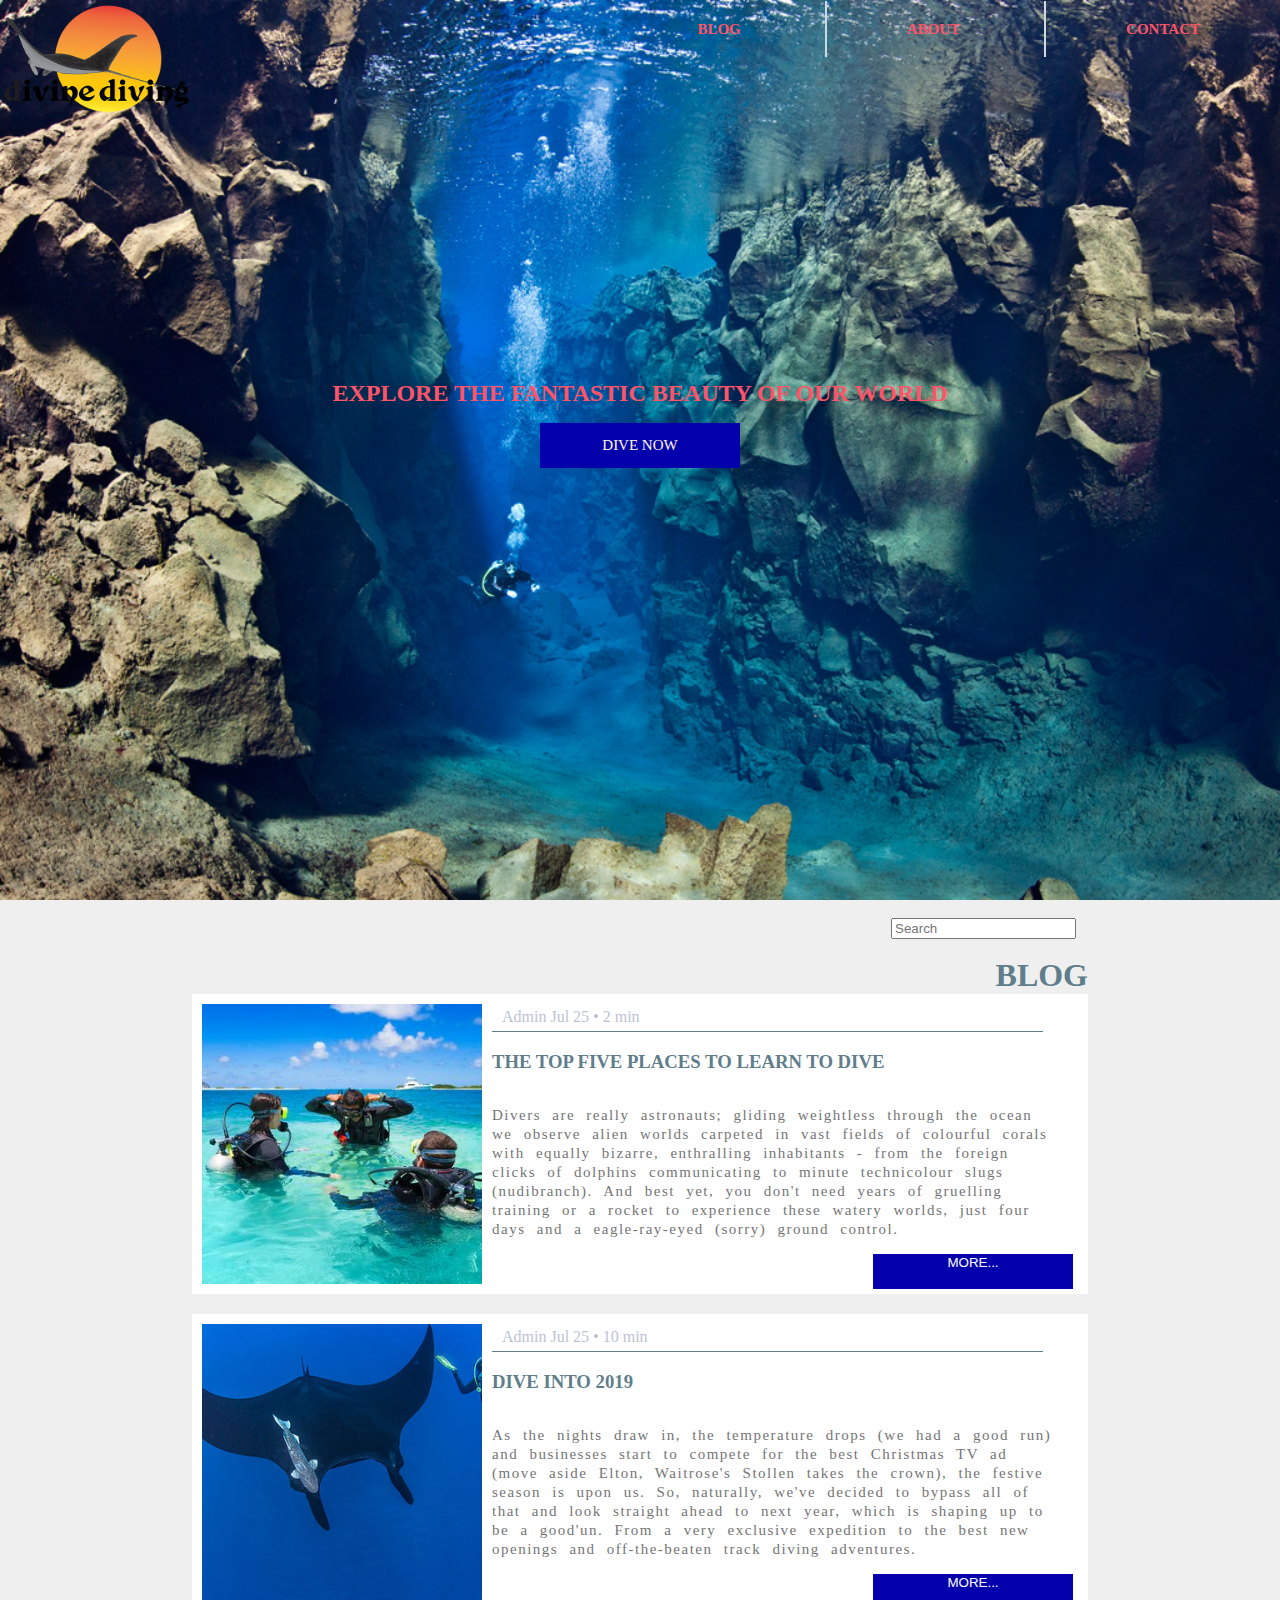
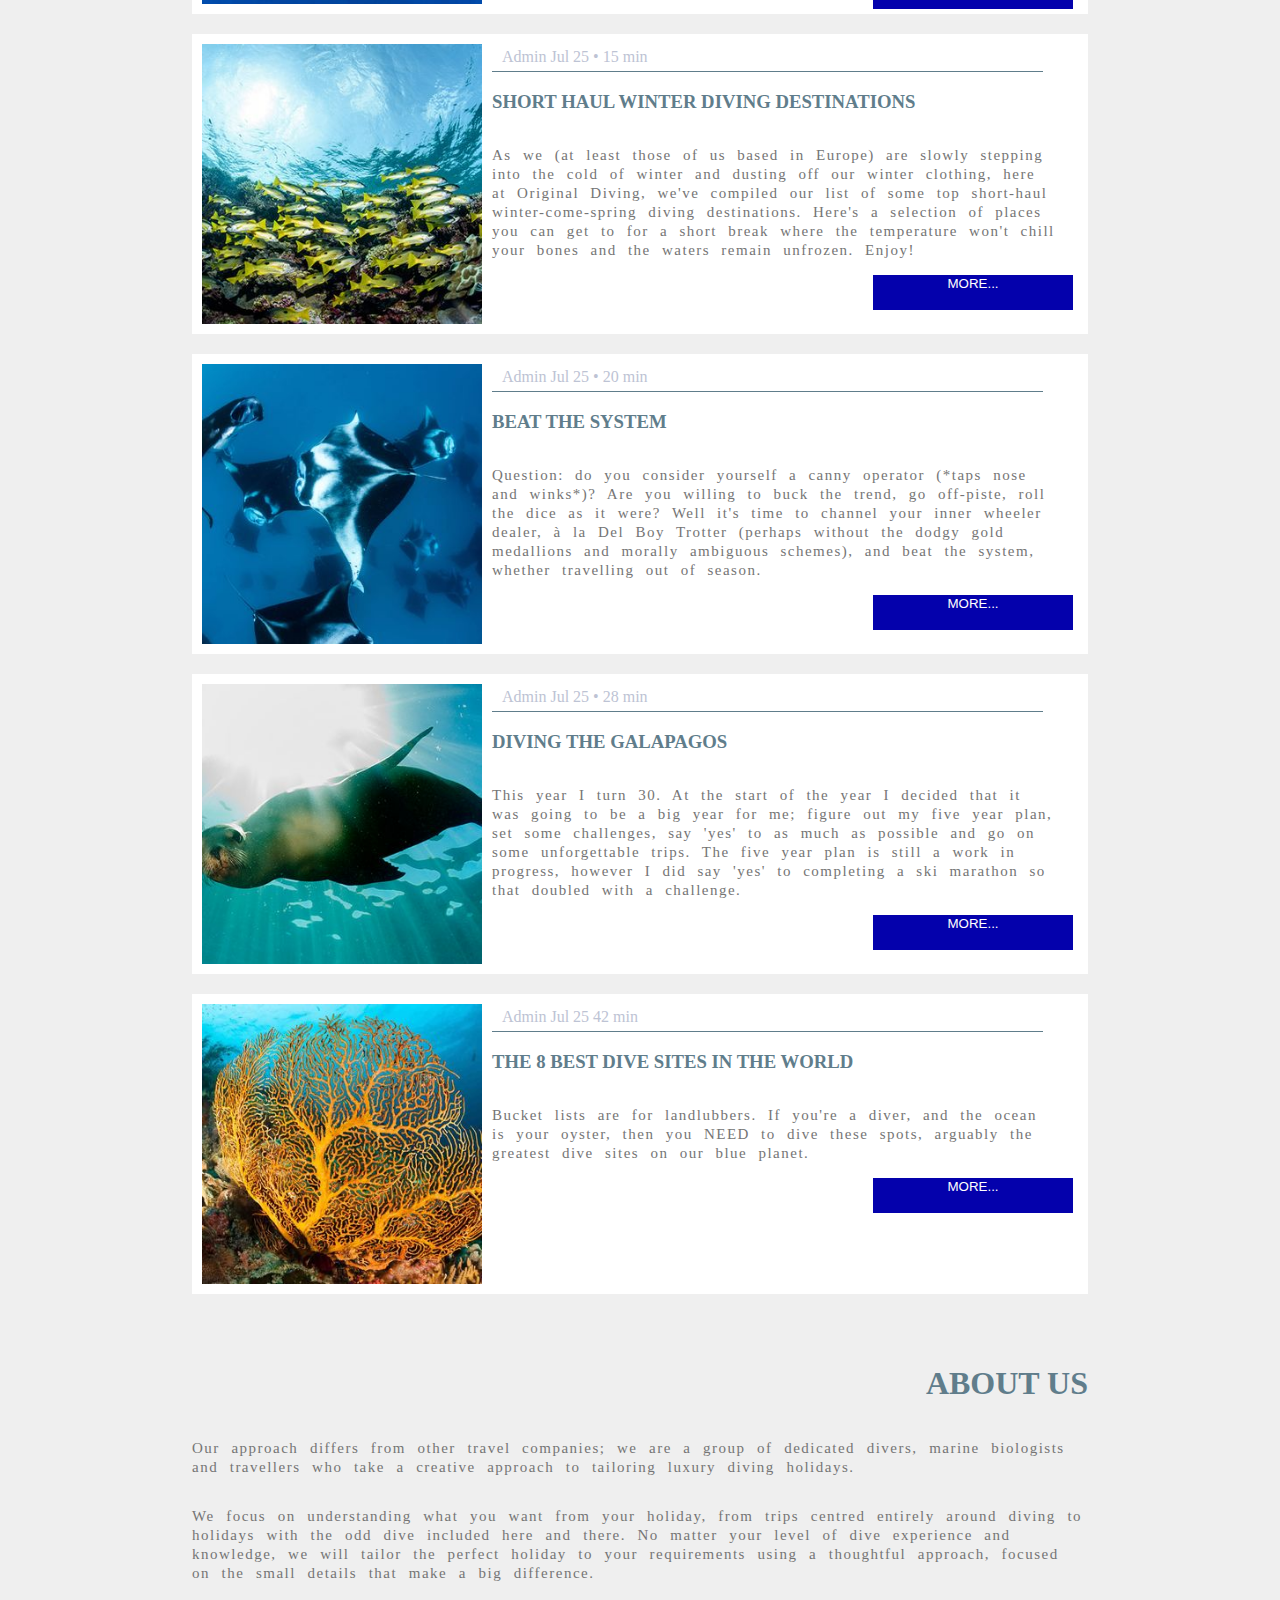
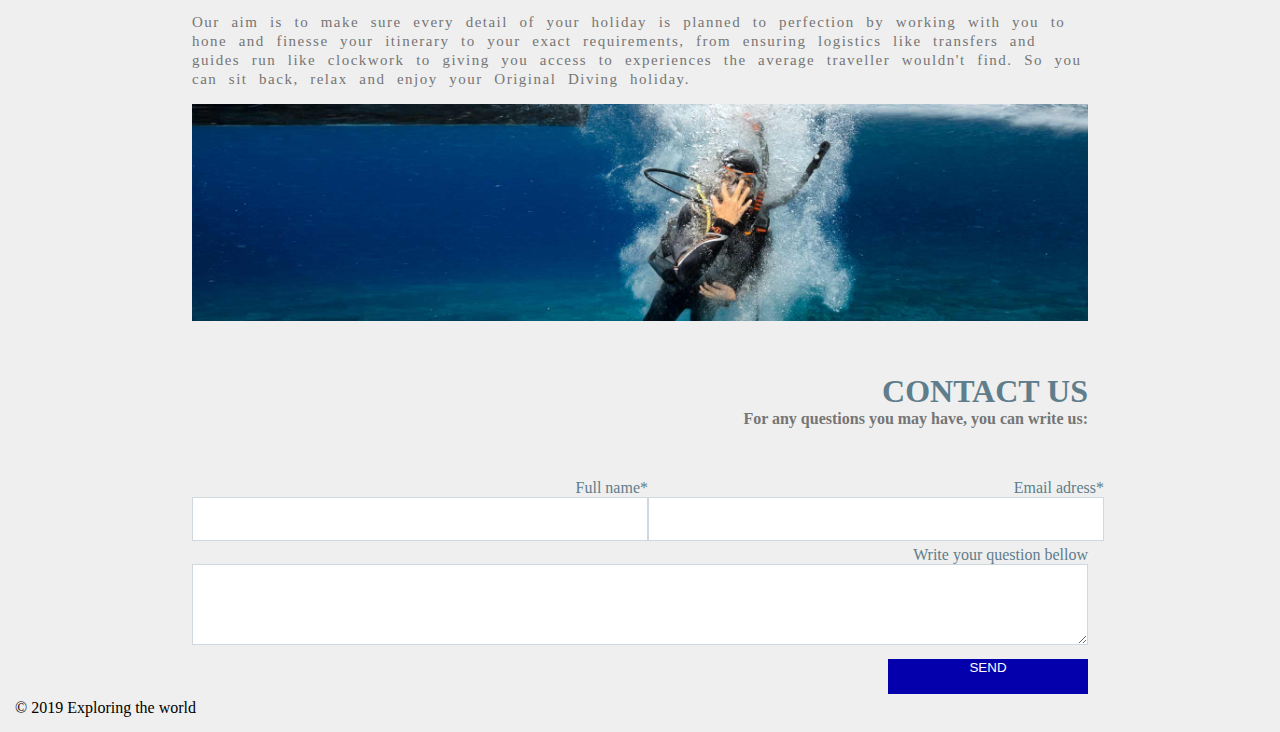
==== FLX_homework_3/homework/index.html @ c4cc4958 "homework3" ====
<!DOCTYPE html>
<html lang="en">

  <head>
    <meta charset="UTF-8">
    <meta name="viewport" content="width=device-width, initial-scale=1.0">
    <meta http-equiv="X-UA-Compatible" content="ie=edge">

    <!-- Styles should be switched here: -->

    <!-- <link rel="stylesheet" type="text/css" href="css/style1.css"> -->
    <link rel="stylesheet" type="text/css" href="css/style2.css">

    <title>Explore the world of ocean</title>
  </head>

  <body>
    <div class="main-wrapper">
      <header>
        <div class="top-wrapper">
          <div class="logo">
            <img src="img/logo.png" alt="">
          </div>

          <nav>
            <a role="button" href="#list" target="_self">Blog</a>
            <a role="button" href="#about" target="_self">About</a>
            <a role="button" href="#contact" target="_self">Contact</a>
          </nav>
        </div>
        <section>
          <h1>
            Explore the fantastic beauty of our world
          </h1>
          <a class="btn btn-top" href="#list" target="_self">Dive now</a>
        </section>
      </header>
      <main>
        <div class="toolbar">
          <input type="text" placeholder="Search">
        </div>
        <section class="post-list" id="list">
          <h1>Blog</h1>
          <article>
            <img src="img/post-1.jpg" alt="">
            <div>
              <div class="post">
                <div class="post-description">
                  Admin Jul 25 &#8226; 2 min
                </div>
                <h3>The Top Five Places To Learn To Dive</h3>
                <p>
                  Divers are really astronauts; gliding weightless through the ocean we observe alien worlds carpeted
                  in
                  vast fields of colourful corals with equally bizarre, enthralling inhabitants - from the foreign
                  clicks
                  of dolphins communicating to minute technicolour slugs (nudibranch). And best yet, you don't need
                  years
                  of gruelling training or a rocket to experience these watery worlds, just four days and a
                  eagle-ray-eyed
                  (sorry) ground control.
                </p>
              </div>
              <button class="btn">More...</button>
            </div>
          </article>
          <article>
            <img src="img/post-2.jpg" alt="">
            <div>
              <div class="post">
                <div class="post-description">
                  Admin Jul 25 &#8226; 10 min
                </div>
                <h3>Dive Into 2019</h3>
                <p>
                  As the nights draw in, the temperature drops (we had a good run) and businesses start to compete for
                  the
                  best Christmas TV ad (move aside Elton, Waitrose's Stollen takes the crown), the festive season is
                  upon
                  us. So, naturally, we've decided to bypass all of that and look straight ahead to next year, which is
                  shaping up to be a good'un. From a very exclusive expedition to the best new openings and
                  off-the-beaten
                  track diving adventures.
                </p>
              </div>
              <button class="btn">More...</button>
            </div>
          </article>
          <article>
            <img src="img/post-3.jpg" alt="">
            <div>
              <div class="post">
                <div class="post-description">
                  Admin Jul 25 &#8226; 15 min
                </div>
                <h3>Short Haul Winter Diving Destinations</h3>
                <p>
                  As we (at least those of us based in Europe) are slowly stepping into the cold of winter and dusting
                  off
                  our winter clothing, here at Original Diving, we've compiled our list of some top short-haul
                  winter-come-spring diving destinations. Here's a selection of places you can get to for a short break
                  where the temperature won't chill your bones and the waters remain unfrozen. Enjoy!
                </p>
              </div>
              <button class="btn">More...</button>
            </div>
          </article>
          <article>
            <img src="img/post-4.jpg" alt="">
            <div>
              <div class="post">
                <div class="post-description">
                  Admin Jul 25 &#8226; 20 min
                </div>
                <h3>Beat the System</h3>
                <p>
                  Question: do you consider yourself a canny operator (*taps nose and winks*)? Are you willing to buck
                  the
                  trend, go off-piste, roll the dice as it were? Well it's time to channel your inner wheeler dealer, à
                  la
                  Del Boy Trotter (perhaps without the dodgy gold medallions and morally ambiguous schemes), and beat
                  the
                  system, whether travelling out of season.
                </p>
              </div>
              <button class="btn">More...</button>
            </div>
          </article>
          <article>
            <img src="img/post-5.jpg" alt="">
            <div>
              <div class="post">
                <div class="post-description">
                  Admin Jul 25 &#8226; 28 min
                </div>
                <h3>Diving The Galapagos</h3>
                <p>
                  This year I turn 30. At the start of the year I decided that it was going to be a big year for me;
                  figure out my five year plan, set some challenges, say 'yes' to as much as possible and go on some
                  unforgettable trips. The five year plan is still a work in progress, however I did say 'yes' to
                  completing a ski marathon so that doubled with a challenge.
                </p>
              </div>
              <button class="btn">More...</button>
            </div>
          </article>
          <article>
            <img src="img/post-6.jpg" alt="">
            <div>
              <div class="post">
                <div class="post-description">
                  Admin Jul 25 42 min
                </div>
                <h3>The 8 Best Dive Sites in the World</h3>
                <p>Bucket lists are for landlubbers. If you're a diver, and the ocean is your oyster, then you NEED to
                  dive
                  these spots, arguably the greatest dive sites on our blue planet.</p>
              </div>
              <button class="btn">More...</button>
            </div>
          </article>
        </section>

        <section class="about" id="about">
          <div>
            <h1>About Us</h1>
            <p>
              Our approach differs from other travel companies; we are a group of dedicated divers, marine biologists
              and
              travellers who take a creative approach to tailoring luxury diving holidays.
            </p>
            <p>
              We focus on understanding what you want from your holiday, from trips centred entirely around diving to
              holidays with the odd dive included here and there. No matter your level of dive experience and
              knowledge,
              we will tailor the perfect holiday to your requirements using a thoughtful approach, focused on the small
              details that make a big difference.
            </p>
            <p>
              Our aim is to make sure every detail of your holiday is planned to perfection by working with you to hone
              and finesse your itinerary to your exact requirements, from ensuring logistics like transfers and guides
              run like clockwork to giving you access to experiences the average traveller wouldn't find. So you can
              sit
              back, relax and enjoy your Original Diving holiday.
            </p>
          </div>
          <div>
            <img src="img/about-section.jpg" alt="">
          </div>
        </section>

        <section class="contact-form" id="contact">
          <h1>CONTACT US</h1>
          <h4>For any questions you may have, you can write us:</h4>

          <form action="#" method="POST">
            <div class="formInputs">
                <div class="nameInput">
                  <label for="fullName">Full name*</label>
                  <input type="text" name="name" id="fullName" required>
                </div>
                <div class="emailInput">
                  <label for="emailInput">Email adress*</label>
                  <input type="email" name="email" id="emailInput" required>
                </div>
            </div>
            <div class="textarea">
              <label for="text">Write your question bellow</label>
                <textarea name="text" id="text" cols="110" rows="5"></textarea>
                <button type="submit" class="btnForm">send</button>
            </div>
            
          </form>

        </section>
      </main>
      <footer>
        <span>&#169; 2019 Exploring the world</span>
      </footer>
    </div>
  </body>

</html>
---- FLX_homework_3/homework/css/style1.css ----
body {
  max-width: 1453px;
  margin: 0;
  background-color: #ffffff; }
  body .main-wrapper {
    margin: 0 auto;
    width: 100vw;
    display: flex;
    flex-direction: column; }
    body .main-wrapper header {
      background: url(../img/header_background_v1.jpg) no-repeat center top/cover;
      height: 100vh; }
      body .main-wrapper header .top-wrapper {
        display: flex;
        justify-content: space-between; }
        body .main-wrapper header .top-wrapper .logo {
          width: 15%; }
          body .main-wrapper header .top-wrapper .logo img {
            width: 100%; }
        body .main-wrapper header .top-wrapper nav {
          margin-top: 20px; }
          body .main-wrapper header .top-wrapper nav a {
            color: #ECECEC;
            font-size: to-upper-case;
            text-transform: uppercase;
            text-decoration: none;
            font-size: 15px;
            font-weight: bold;
            padding: 20px 80px;
            border-left: 2px solid #607d8b; }
            body .main-wrapper header .top-wrapper nav a:first-child {
              border-left: none; }
      body .main-wrapper header section {
        display: flex;
        flex-direction: column; }
        body .main-wrapper header section h1 {
          display: flex;
          flex-direction: column;
          align-self: center;
          margin-top: 20%;
          font: normal 300 Roboto, Ubuntu, Cantarell, Helvetica, sans-serif;
          text-transform: uppercase;
          font-size: 24px;
          font-weight: bold;
          color: #ECECEC;
          display: flex; }
        body .main-wrapper header section a {
          display: flex;
          flex-direction: column;
          align-self: center;
          font: normal 300 Roboto, Ubuntu, Cantarell, Helvetica, sans-serif;
          text-transform: uppercase;
          font-size: 15px;
          color: #fffaea;
          background: #01acac;
          text-decoration: none;
          cursor: pointer;
          width: 200px;
          height: 45px;
          text-align: center; }

main {
  display: flex;
  flex-direction: column;
  justify-content: center;
  margin: 0 auto;
  width: 70%; }

.toolbar {
  display: flex;
  justify-content: flex-end;
  padding: 18px 12px; }

.post-list {
  display: flex;
  flex-direction: column;
  align-items: center;
  justify-content: center; }
  .post-list h1 {
    margin: 0;
    align-self: flex-end;
    text-transform: uppercase; }

article {
  display: flex;
  margin-bottom: 20px;
  background-color: #efefef; }
  article img {
    margin: 10px;
    height: 280px; }
  article div {
    display: flex;
    flex-direction: column;
    margin-right: 15px; }

.post .post-description {
  padding: 14px 20px 5px 10px;
  color: #e90303;
  border-bottom: 1px solid #607d8b; }
.post h3 {
  text-transform: uppercase;
  color: #0097a7; }
.post p {
  font-size: 15px;
  font-family: normal 300 Roboto, Ubuntu, Cantarell, Helvetica, sans-serif;
  line-height: 19px;
  letter-spacing: 1.5px;
  word-spacing: 6px; }

.btn {
  width: 200px;
  height: 35px;
  display: flex;
  justify-content: center;
  align-self: flex-end;
  background: #01acac;
  border: none;
  color: #ffffff;
  text-transform: uppercase; }
  .btn:hover {
    cursor: pointer;
    background: #15fefe; }

.about {
  display: flex;
  flex-direction: column;
  justify-content: center;
  margin-top: 30px; }
  .about div {
    display: flex;
    flex-direction: column;
    justify-content: center; }
    .about div h1 {
      display: flex;
      flex-direction: column;
      align-items: flex-end;
      text-transform: uppercase; }
    .about div p {
      font-size: 15px;
      font-family: normal 300 Roboto, Ubuntu, Cantarell, Helvetica, sans-serif;
      line-height: 19px;
      letter-spacing: 1.5px;
      word-spacing: 6.3px; }

.about img {
  max-width: 100%; }

.contact-form {
  padding-top: 30px;
  display: flex;
  flex-direction: column; }
  .contact-form h1 {
    align-self: flex-end;
    margin-bottom: 0px; }
  .contact-form h4 {
    align-self: flex-end;
    margin-top: 0px;
    padding-top: 0px; }

footer {
  margin-left: 15px;
  margin-bottom: 15px;
  margin-top: 5px; }

.formInputs {
  display: flex;
  justify-content: space-between;
  margin: 30px 8px 5px 0; }
  .formInputs input {
    display: flex;
    width: 450px;
    height: 40px;
    border: 1px solid #607d8b; }
  .formInputs label {
    display: flex;
    justify-content: flex-end;
    color: #52c3e8; }

.textarea {
  display: flex;
  flex-direction: column; }
  .textarea label {
    display: flex;
    flex-direction: column;
    align-self: flex-end;
    color: #52c3e8; }
  .textarea textarea {
    border: 1px solid #607d8b; }

.btnForm {
  width: 200px;
  height: 35px;
  margin-top: 14px;
  display: flex;
  justify-content: center;
  align-self: flex-end;
  background: #01acac;
  border: none;
  color: #ffffff;
  text-transform: uppercase; }
  .btnForm:hover {
    cursor: pointer;
    background: #15fefe; }

h1 {
  color: #000000; }

p, h4 {
  color: #000000; }
---- FLX_homework_3/homework/css/style2.css ----
body {
  max-width: 1453px;
  margin: 0;
  background-color: #efefef; }
  body .main-wrapper {
    margin: 0 auto;
    width: 100vw;
    display: flex;
    flex-direction: column; }
    body .main-wrapper header {
      background: url(../img/header_background_v1.jpg) no-repeat center top/cover;
      height: 100vh; }
      body .main-wrapper header .top-wrapper {
        display: flex;
        justify-content: space-between; }
        body .main-wrapper header .top-wrapper .logo {
          width: 15%; }
          body .main-wrapper header .top-wrapper .logo img {
            width: 100%; }
        body .main-wrapper header .top-wrapper nav {
          margin-top: 20px; }
          body .main-wrapper header .top-wrapper nav a {
            color: #ff5468;
            font-size: to-upper-case;
            text-transform: uppercase;
            text-decoration: none;
            font-size: 15px;
            font-weight: bold;
            padding: 20px 80px;
            border-left: 2px solid #cfd8dc; }
            body .main-wrapper header .top-wrapper nav a:first-child {
              border-left: none; }
      body .main-wrapper header section {
        display: flex;
        flex-direction: column; }
        body .main-wrapper header section h1 {
          display: flex;
          flex-direction: column;
          align-self: center;
          margin-top: 20%;
          font: normal 300 Roboto, Ubuntu, Cantarell, Helvetica, sans-serif;
          text-transform: uppercase;
          font-size: 24px;
          font-weight: bold;
          color: #ff5468;
          display: flex; }
        body .main-wrapper header section a {
          display: flex;
          flex-direction: column;
          align-self: center;
          font: normal 300 Roboto, Ubuntu, Cantarell, Helvetica, sans-serif;
          text-transform: uppercase;
          font-size: 15px;
          color: #fffaea;
          background: #0401ac;
          text-decoration: none;
          cursor: pointer;
          width: 200px;
          height: 45px;
          text-align: center; }

main {
  display: flex;
  flex-direction: column;
  justify-content: center;
  margin: 0 auto;
  width: 70%; }

.toolbar {
  display: flex;
  justify-content: flex-end;
  padding: 18px 12px; }

.post-list {
  display: flex;
  flex-direction: column;
  align-items: center;
  justify-content: center; }
  .post-list h1 {
    margin: 0;
    align-self: flex-end;
    text-transform: uppercase; }

article {
  display: flex;
  margin-bottom: 20px;
  background-color: #ffffff; }
  article img {
    margin: 10px;
    height: 280px; }
  article div {
    display: flex;
    flex-direction: column;
    margin-right: 15px; }

.post .post-description {
  padding: 14px 20px 5px 10px;
  color: #bdc3d4;
  border-bottom: 1px solid #607d8b; }
.post h3 {
  text-transform: uppercase;
  color: #607d8b; }
.post p {
  font-size: 15px;
  font-family: normal 300 Roboto, Ubuntu, Cantarell, Helvetica, sans-serif;
  line-height: 19px;
  letter-spacing: 1.5px;
  word-spacing: 6px; }

.btn {
  width: 200px;
  height: 35px;
  display: flex;
  justify-content: center;
  align-self: flex-end;
  background: #0401ac;
  border: none;
  color: #ffffff;
  text-transform: uppercase; }
  .btn:hover {
    cursor: pointer;
    background: #1915fe; }

.about {
  display: flex;
  flex-direction: column;
  justify-content: center;
  margin-top: 30px; }
  .about div {
    display: flex;
    flex-direction: column;
    justify-content: center; }
    .about div h1 {
      display: flex;
      flex-direction: column;
      align-items: flex-end;
      text-transform: uppercase; }
    .about div p {
      font-size: 15px;
      font-family: normal 300 Roboto, Ubuntu, Cantarell, Helvetica, sans-serif;
      line-height: 19px;
      letter-spacing: 1.5px;
      word-spacing: 6.3px; }

.about img {
  max-width: 100%; }

.contact-form {
  padding-top: 30px;
  display: flex;
  flex-direction: column; }
  .contact-form h1 {
    align-self: flex-end;
    margin-bottom: 0px; }
  .contact-form h4 {
    align-self: flex-end;
    margin-top: 0px;
    padding-top: 0px; }

footer {
  margin-left: 15px;
  margin-bottom: 15px;
  margin-top: 5px; }

.formInputs {
  display: flex;
  justify-content: space-between;
  margin: 30px 8px 5px 0; }
  .formInputs input {
    display: flex;
    width: 450px;
    height: 40px;
    border: 1px solid #cfd8dc; }
  .formInputs label {
    display: flex;
    justify-content: flex-end;
    color: #607d8b; }

.textarea {
  display: flex;
  flex-direction: column; }
  .textarea label {
    display: flex;
    flex-direction: column;
    align-self: flex-end;
    color: #607d8b; }
  .textarea textarea {
    border: 1px solid #cfd8dc; }

.btnForm {
  width: 200px;
  height: 35px;
  margin-top: 14px;
  display: flex;
  justify-content: center;
  align-self: flex-end;
  background: #0401ac;
  border: none;
  color: #ffffff;
  text-transform: uppercase; }
  .btnForm:hover {
    cursor: pointer;
    background: #1915fe; }

h1 {
  color: #607d8b; }

p, h4 {
  color: #757575; }
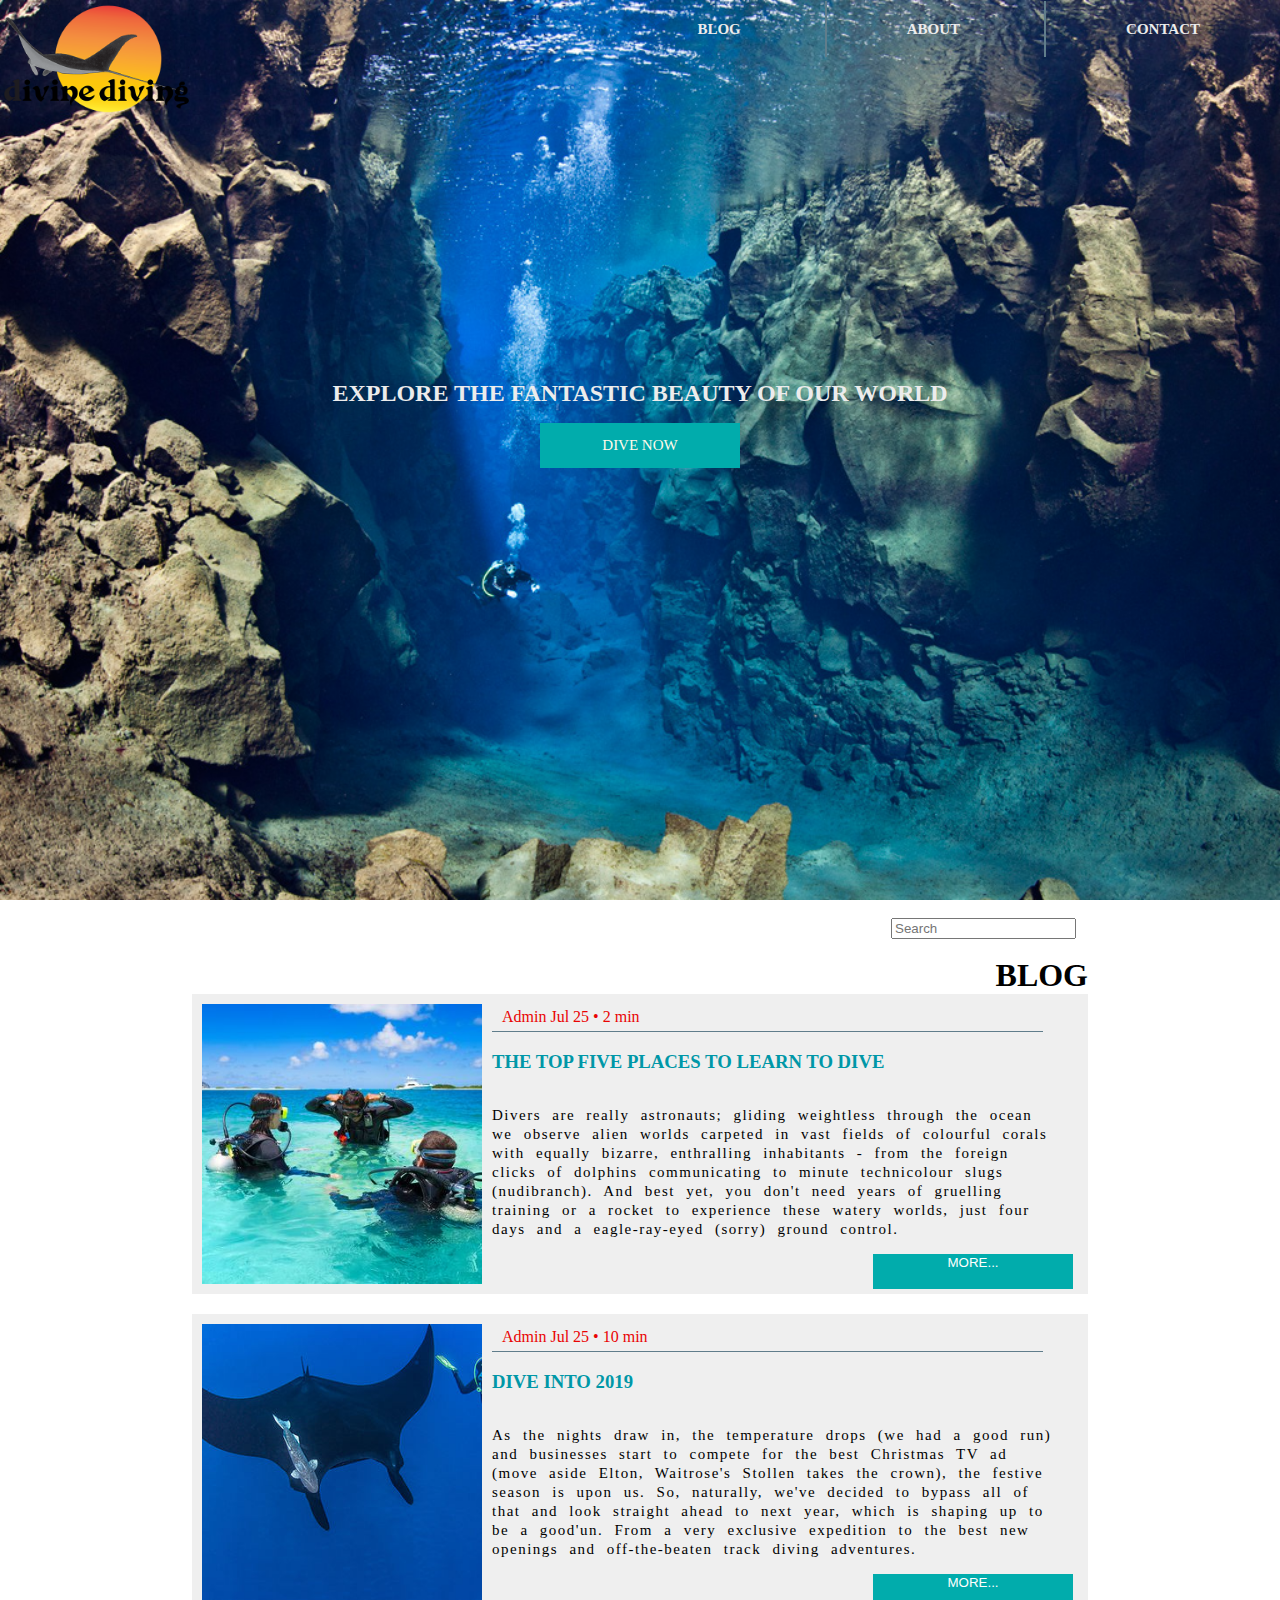
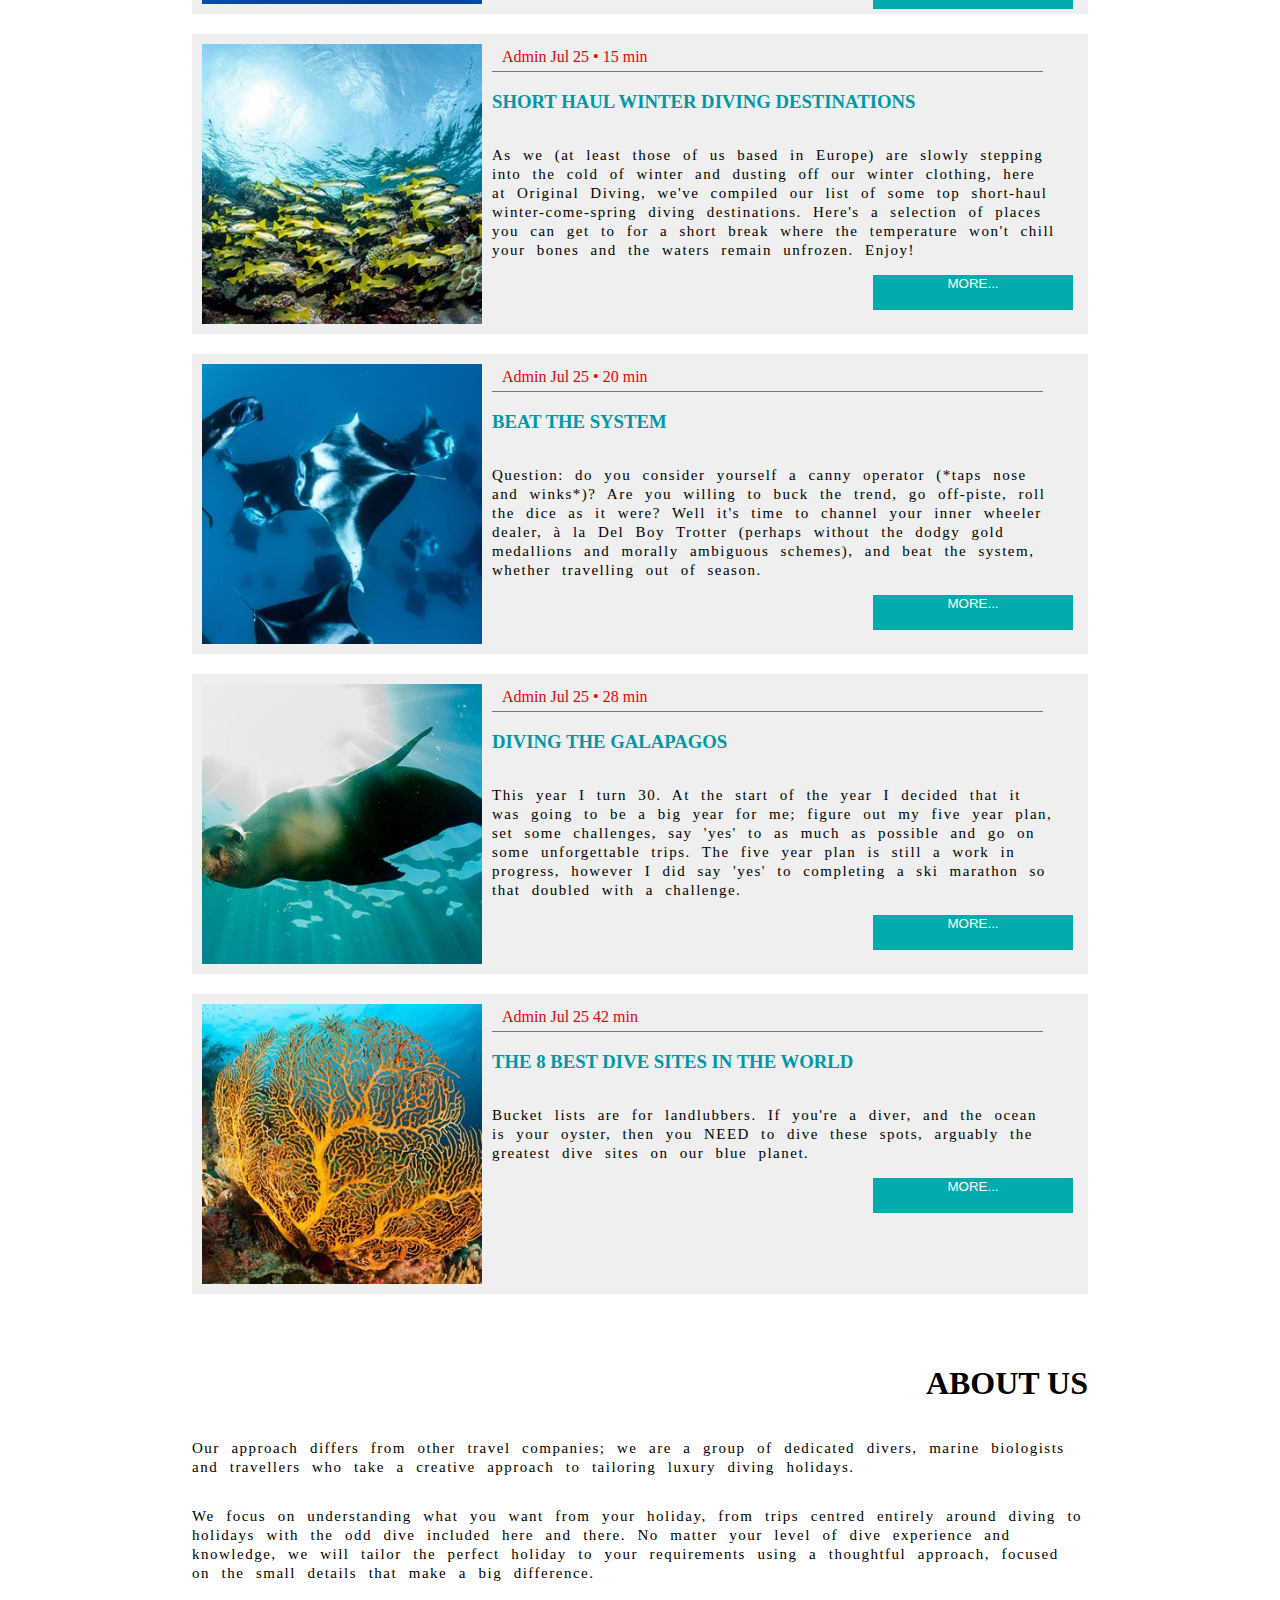
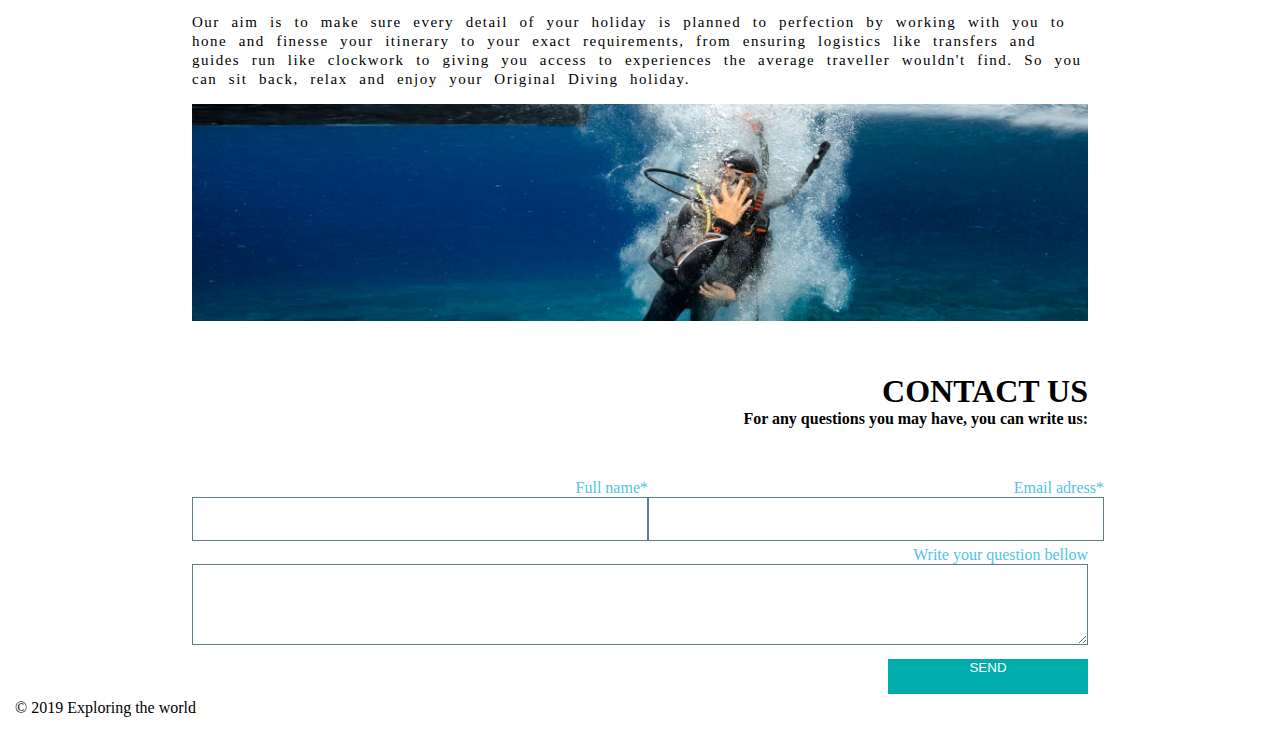
==== commit 6580f53d: "fixed homework" ====
--- a/FLX_homework_3/homework/index.html
+++ b/FLX_homework_3/homework/index.html
@@ -6,10 +6,10 @@
     <meta name="viewport" content="width=device-width, initial-scale=1.0">
     <meta http-equiv="X-UA-Compatible" content="ie=edge">
 
-    <!-- Styles should be switched here: -->
-
-    <!-- <link rel="stylesheet" type="text/css" href="css/style1.css"> -->
-    <link rel="stylesheet" type="text/css" href="css/style2.css">
+    
+
+    <link rel="stylesheet" type="text/css" href="css/style1.css">
+    <!-- <link rel="stylesheet" type="text/css" href="css/style2.css"> -->
 
     <title>Explore the world of ocean</title>
   </head>
